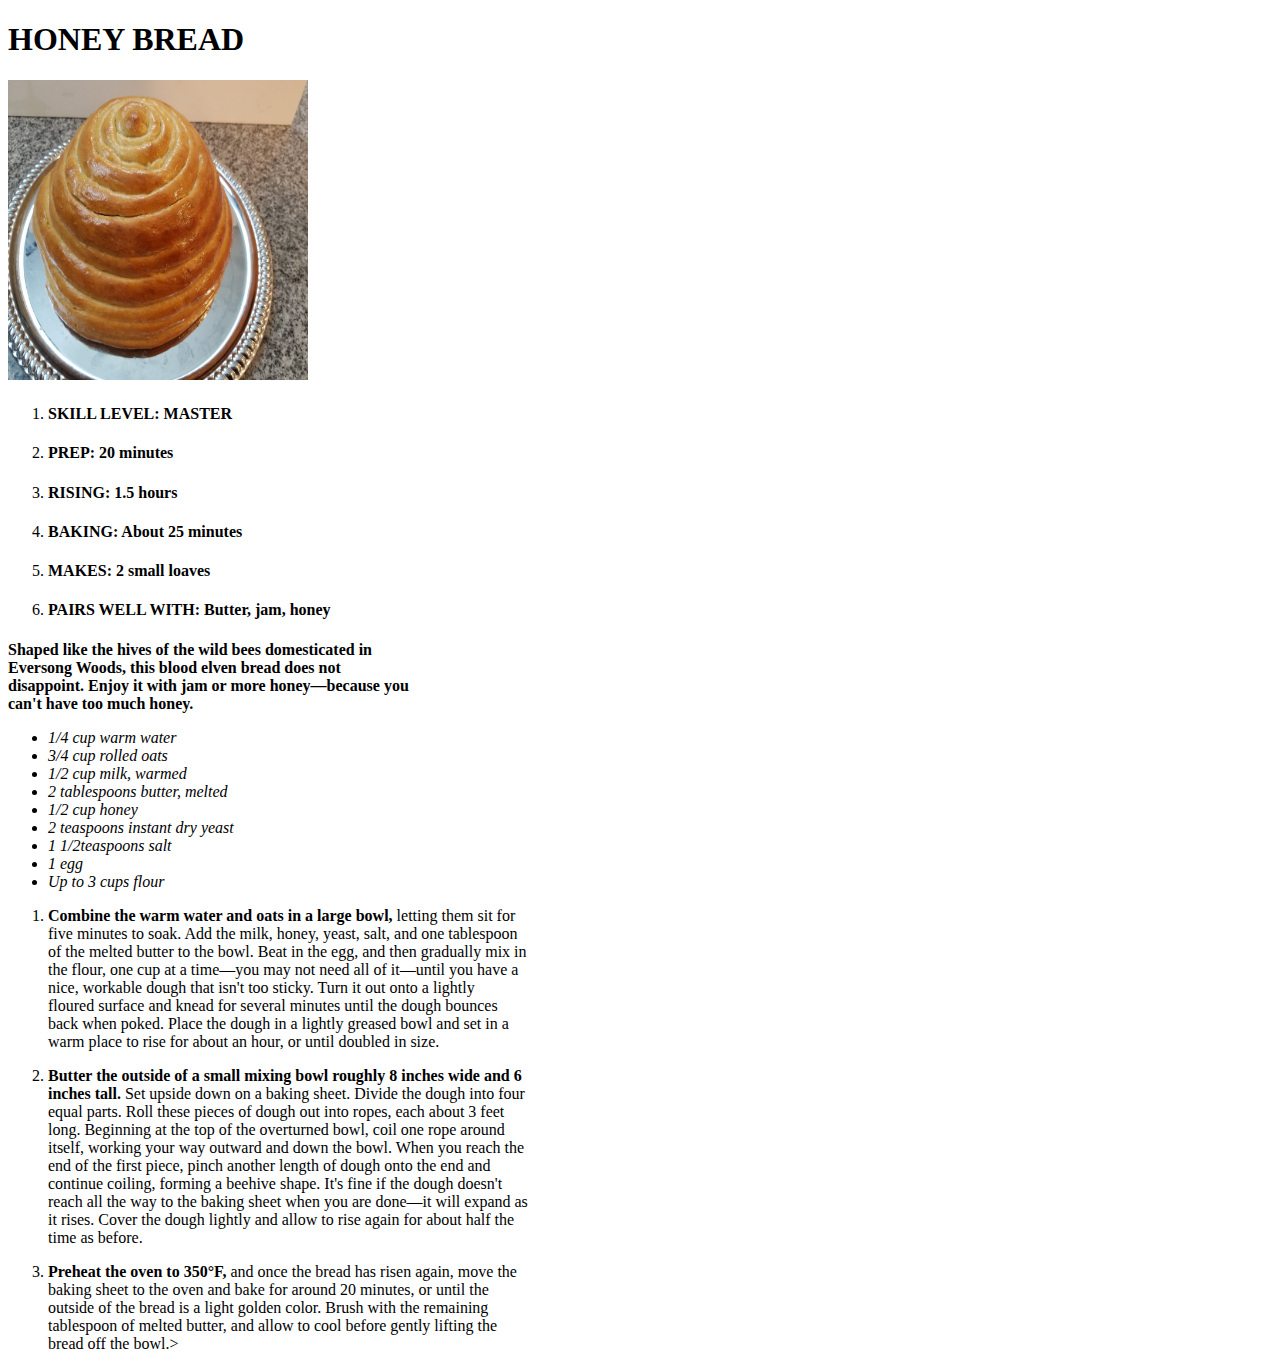
==== recipes/honeybread.html @ dbbe5771 "Added recipes to the cook book" ====
<!DOCTYPE html>
<html lang="en">
<head>
    <meta charset="UTF-8">
    <meta http-equiv="X-UA-Compatible" content="IE=edge">
    <meta name="viewport" content="width=device-width, initial-scale=1.0">
    <title>Honeybread</title>
</head>
<body>
        <h1>HONEY BREAD</h1>
    <img src="../images/honeybread.jpg" width="300" height="300" alt="bread with honey dripping out of it on a platter">
    <ol>
        <li><strong><h4>SKILL LEVEL:    MASTER</h4></strong></li>
        <li><strong><h4>PREP:    20 minutes</h4></strong></li>
        <li><strong><h4>RISING:    1.5 hours</h4></strong></li>
        <li><strong><h4>BAKING:    About 25 minutes</h4></strong></li>
        <li><strong><h4>MAKES:    2 small loaves</h4></strong></li>
        <li><strong><h4>PAIRS WELL WITH:    Butter, jam, honey</h4></strong></li>
    </ol>
        <p><strong>Shaped like the hives of the wild bees domesticated in<br>
            Eversong Woods, this blood elven bread does not<br>
            disappoint. Enjoy it with jam or more honey—because you<br>
            can't have too much honey.</strong></p>
    <ul>
        <li><em>1/4 cup warm water</em></li>
        <li><em>3/4 cup rolled oats</em></li>
        <li><em>1/2 cup milk, warmed</em></li>
        <li><em>2 tablespoons butter, melted</em></li>
        <li><em>1/2 cup honey</em></li>
        <li><em>2 teaspoons instant dry yeast</em></li>
        <li><em>1 1/2teaspoons salt</em></li>
        <li><em>1 egg</em></li>
        <li><em>Up to 3 cups flour</em></li>
    </ul>

    <ol>
        <li><p><strong>Combine the warm water and oats in a large bowl,</strong> letting them sit for<br>
            five minutes to soak. Add the milk, honey, yeast, salt, and one tablespoon<br>
            of the melted butter to the bowl. Beat in the egg, and then gradually mix in<br>
            the flour, one cup at a time—you may not need all of it—until you have a<br>
            nice, workable dough that isn't too sticky. Turn it out onto a lightly<br>
            floured surface and knead for several minutes until the dough bounces<br>
            back when poked. Place the dough in a lightly greased bowl and set in a<br>
            warm place to rise for about an hour, or until doubled in size.</p></li>

        <li><p><strong>Butter the outside of a small mixing bowl roughly 8 inches wide and 6<br>
            inches tall.</strong> Set upside down on a baking sheet. Divide the dough into four<br>
            equal parts. Roll these pieces of dough out into ropes, each about 3 feet<br>
            long. Beginning at the top of the overturned bowl, coil one rope around<br>
            itself, working your way outward and down the bowl. When you reach the<br>
            end of the first piece, pinch another length of dough onto the end and<br>
            continue coiling, forming a beehive shape. It's fine if the dough doesn't<br>
            reach all the way to the baking sheet when you are done—it will expand as<br>
            it rises. Cover the dough lightly and allow to rise again for about half the<br>
            time as before.</p></li>

        <li><p><strong>Preheat the oven to 350°F,</strong> and once the bread has risen again, move the<br>
            baking sheet to the oven and bake for around 20 minutes, or until the<br>
            outside of the bread is a light golden color. Brush with the remaining<br>
            tablespoon of melted butter, and allow to cool before gently lifting the<br>
            bread off the bowl.></p></li>
    </ol>
</body>
</html>
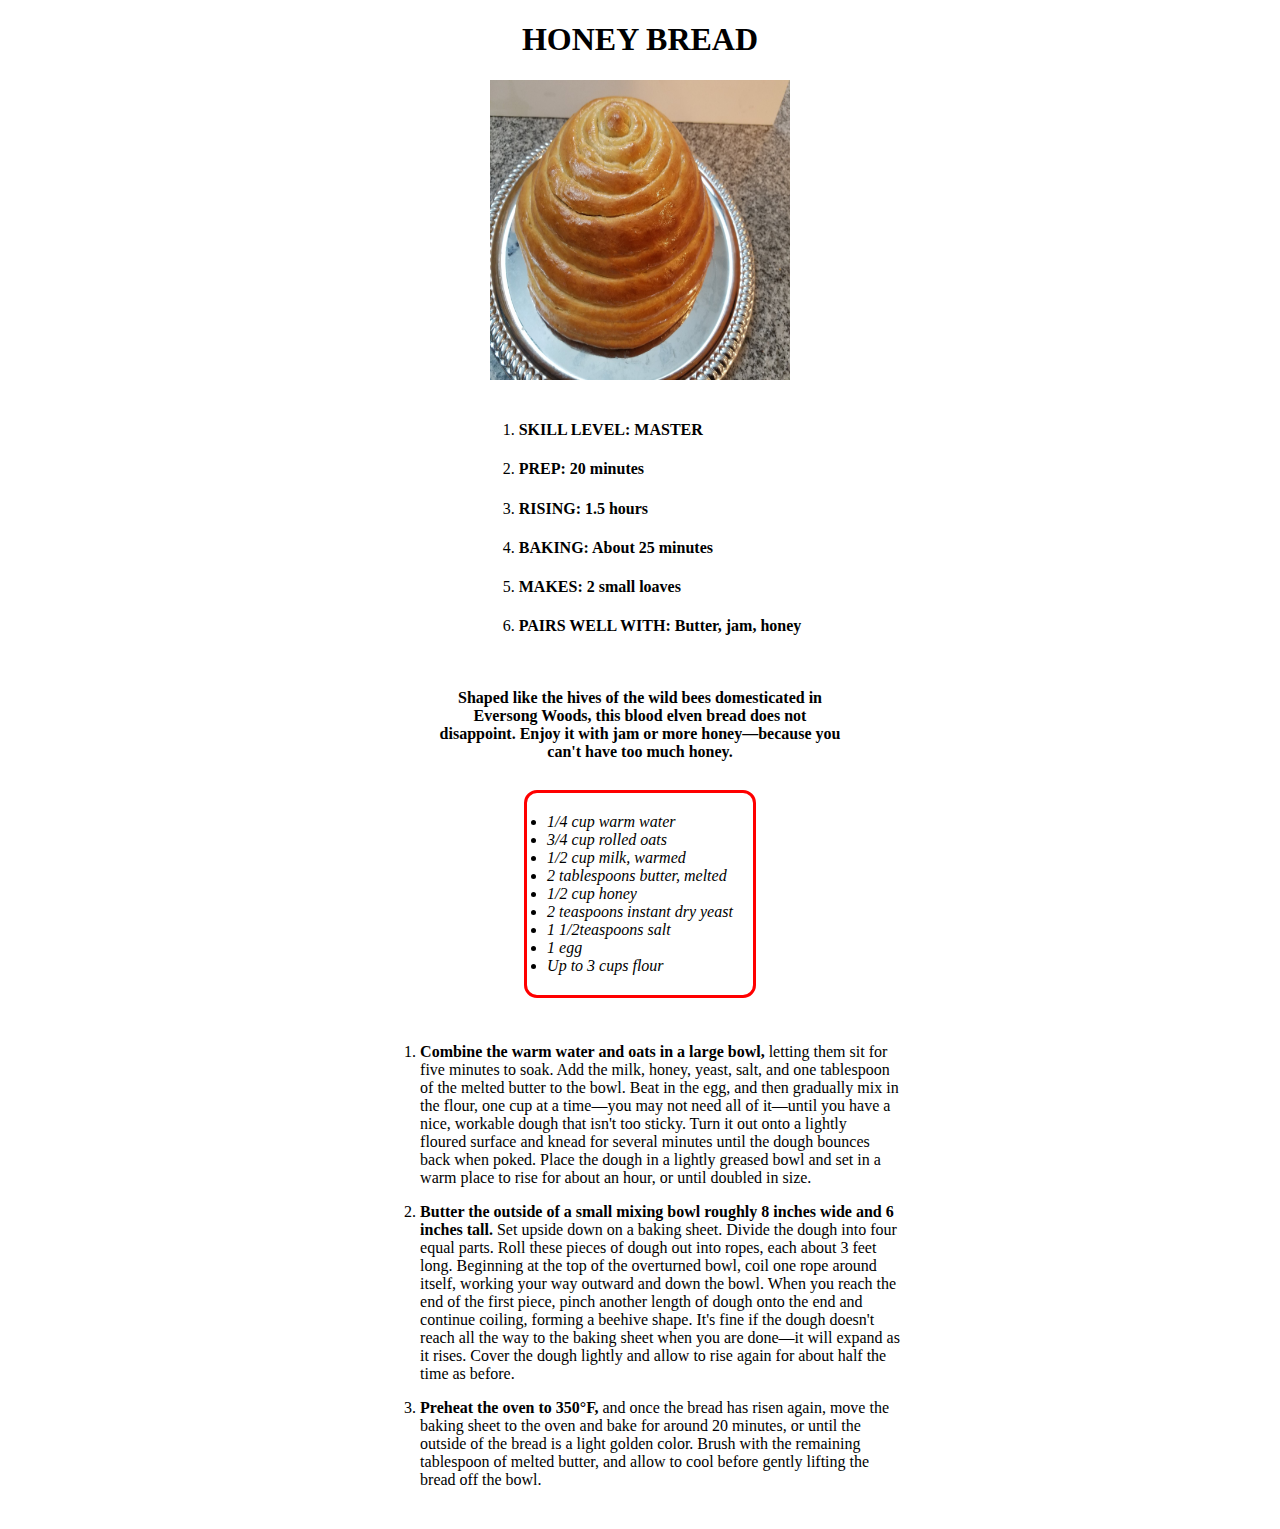
==== commit 9a86c234: "This commit adds the style.css file" ====
--- a/recipes/honeybread.html
+++ b/recipes/honeybread.html
@@ -5,10 +5,14 @@
     <meta http-equiv="X-UA-Compatible" content="IE=edge">
     <meta name="viewport" content="width=device-width, initial-scale=1.0">
     <title>Honeybread</title>
+    <link rel="stylesheet" href="../style.css">
 </head>
 <body>
+    <div class="center">
         <h1>HONEY BREAD</h1>
-    <img src="../images/honeybread.jpg" width="300" height="300" alt="bread with honey dripping out of it on a platter">
+    <img src="../images/honeybread.jpg"  width="300" height="300" alt="bread with honey dripping out of it on a platter">
+    </div>
+    <div class="center">
     <ol>
         <li><strong><h4>SKILL LEVEL:    MASTER</h4></strong></li>
         <li><strong><h4>PREP:    20 minutes</h4></strong></li>
@@ -17,11 +21,15 @@
         <li><strong><h4>MAKES:    2 small loaves</h4></strong></li>
         <li><strong><h4>PAIRS WELL WITH:    Butter, jam, honey</h4></strong></li>
     </ol>
+</div>
+      <div class="center">
         <p><strong>Shaped like the hives of the wild bees domesticated in<br>
             Eversong Woods, this blood elven bread does not<br>
             disappoint. Enjoy it with jam or more honey—because you<br>
             can't have too much honey.</strong></p>
-    <ul>
+        </div>
+<div class="center">    
+    <ul class=" outline">
         <li><em>1/4 cup warm water</em></li>
         <li><em>3/4 cup rolled oats</em></li>
         <li><em>1/2 cup milk, warmed</em></li>
@@ -32,7 +40,8 @@
         <li><em>1 egg</em></li>
         <li><em>Up to 3 cups flour</em></li>
     </ul>
-
+</div>
+<div class="center">
     <ol>
         <li><p><strong>Combine the warm water and oats in a large bowl,</strong> letting them sit for<br>
             five minutes to soak. Add the milk, honey, yeast, salt, and one tablespoon<br>
@@ -58,7 +67,9 @@
             baking sheet to the oven and bake for around 20 minutes, or until the<br>
             outside of the bread is a light golden color. Brush with the remaining<br>
             tablespoon of melted butter, and allow to cool before gently lifting the<br>
-            bread off the bowl.></p></li>
+            bread off the bowl.</p></li>
     </ol>
+</div>
+
 </body>
 </html>--- a/style.css
+++ b/style.css
@@ -0,0 +1,23 @@
+
+
+div.center{
+    text-align: center;
+}
+
+
+ol{
+    display: inline-block;
+    text-align: left;
+    
+}
+
+ul{
+    display: inline-block;
+    text-align: left;
+}
+
+ul.outline{
+    outline: 3px solid red;
+    border-radius: 10px;
+    padding: 20px;
+}